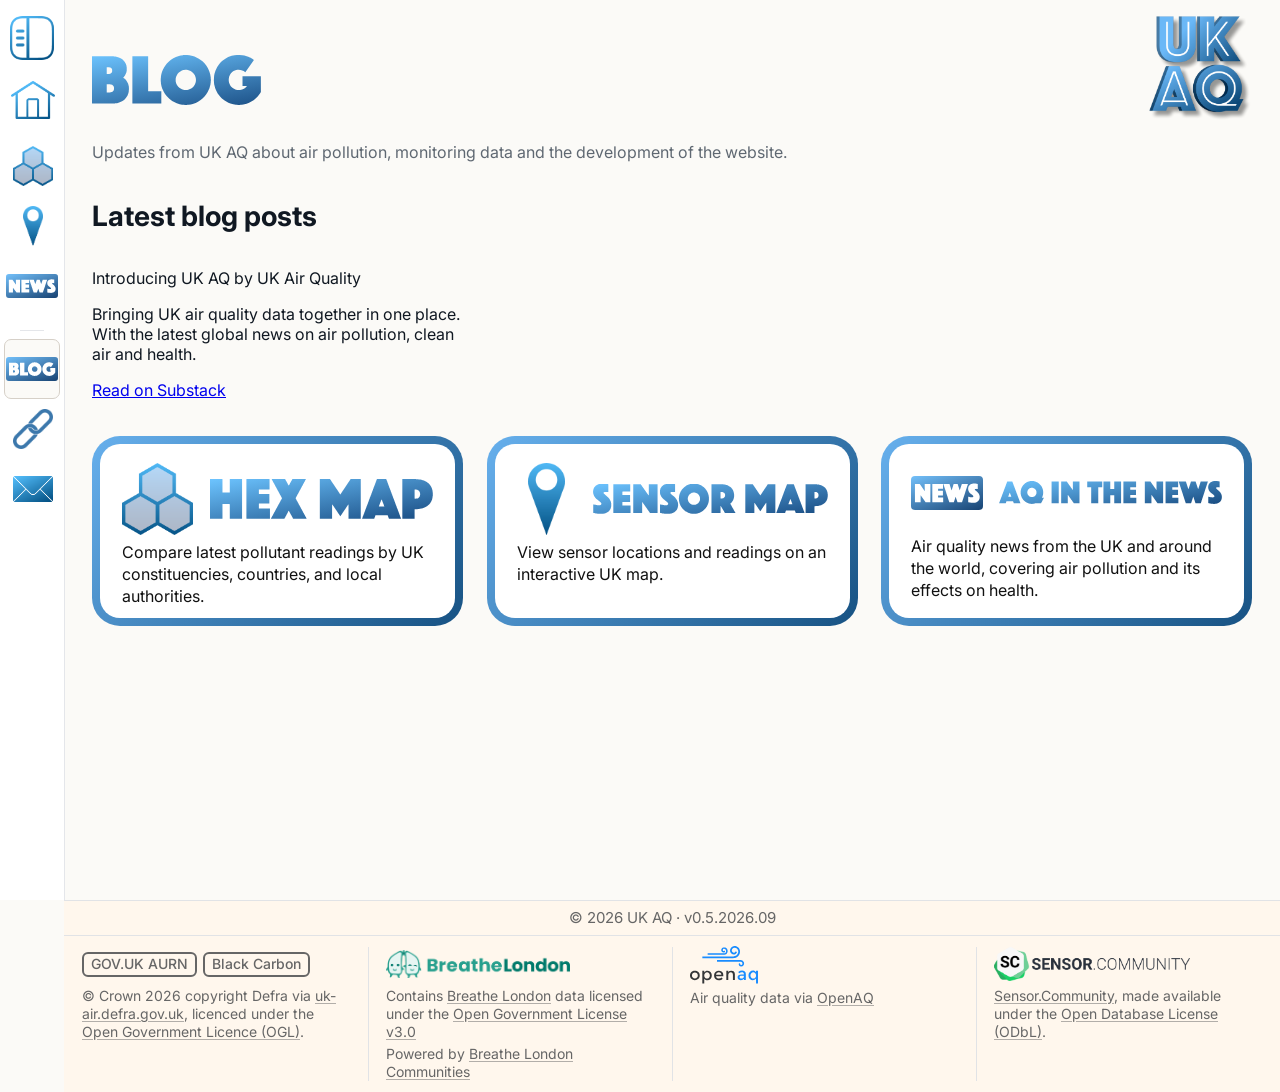
==== blog/index.html @ d54e31c1 "First public website deploy v0.5.2026.09" ====
<!DOCTYPE html>
<html lang="en-GB">
<head>
  <meta charset="utf-8">
  <meta name="viewport" content="width=device-width, initial-scale=1">
  <meta
    name="description"
    content="Updates from UK AQ about air pollution, monitoring data and the development of the website."
  >
  <title>UK AQ Blog | UK AQ</title>

  <link rel="icon" href="/images/favicon.ico" type="image/png">
  <link rel="preconnect" href="https://fonts.googleapis.com">
  <link rel="preconnect" href="https://fonts.gstatic.com" crossorigin>
  <link
    href="https://fonts.googleapis.com/css2?family=Inter:wght@400;500;600;700;800&amp;display=swap"
    rel="stylesheet"
  >
  <link rel="stylesheet" href="/site-ui.css">
  <link rel="stylesheet" href="/blog/blog.css">
  <link rel="stylesheet" href="/bottom-nav.css">
</head>
<body class="blog-page" data-page-slug="blog">
  <div id="uk-aq-sidebar-mount"></div>
  <script src="/sidebar.js"></script>

  <main class="blog-main" id="mainContent">
    <header class="blog-intro">
      <h1 class="ukaq-page-title-heading">
        <span class="ukaq-page-title-text">UK AQ Blog</span>
        <picture class="ukaq-page-title-picture">
          <img
            class="ukaq-page-title-image"
            src="/images/UK-AQ-blog-1line.svg"
            alt=""
            aria-hidden="true"
          >
        </picture>
      </h1>
      <p>Updates from UK AQ about air pollution, monitoring data and the development of the website.</p>
    </header>

    <section class="blog-latest" aria-labelledby="blog-latest-heading">
      <h2 id="blog-latest-heading">Latest blog posts</h2>

      <div class="blog-post-grid">
        <div class="blog-article-entry">
          <div class="blog-embed-slot">
            <div class="substack-post-embed"><p lang="en">Introducing UK AQ by UK Air Quality</p><p>Bringing UK air quality data together in one place. With the latest global news on air pollution, clean air and health. </p><a data-post-link href="https://ukairquality.substack.com/p/introducing-uk-aq">Read on Substack</a></div><script async src="https://substack.com/embedjs/embed.js" charset="utf-8"></script>
          </div>
        </div>
      </div>
    </section>

    <nav class="ukaq-bottom-nav" aria-label="Explore UK AQ">
      <div class="ukaq-bottom-nav-grid ukaq-bottom-nav-grid--three">
        <a class="ukaq-bottom-nav-card" href="/hex_map/" aria-label="Hex Map: Compare latest pollutant readings by UK constituencies, countries, and local authorities.">
          <div class="ukaq-bottom-nav-header">
            <span class="ukaq-bottom-nav-icon-box">
              <img class="ukaq-bottom-nav-icon" src="/sidebar-images/uk-aq-hex-map-sidebar.svg" alt="">
            </span>
            <img class="ukaq-bottom-nav-title" src="/images/UK-AQ-hex-map.svg" alt="Hex Map">
          </div>
          <p class="ukaq-bottom-nav-description">Compare latest pollutant readings by UK constituencies, countries, and local authorities.</p>
        </a>

        <a class="ukaq-bottom-nav-card" href="/sensor_map/" aria-label="Sensor Map: View sensor locations and readings on an interactive UK map.">
          <div class="ukaq-bottom-nav-header">
            <span class="ukaq-bottom-nav-icon-box">
              <img class="ukaq-bottom-nav-icon" src="/sidebar-images/uk-aq-location-pin.svg" alt="">
            </span>
            <img class="ukaq-bottom-nav-title" src="/images/UK-AQ-sensor-map-1line.svg" alt="Sensor Map">
          </div>
          <p class="ukaq-bottom-nav-description">View sensor locations and readings on an interactive UK map.</p>
        </a>

        <a class="ukaq-bottom-nav-card" href="/news/" aria-label="AQ in the News: Air quality news from the UK and around the world, covering air pollution and its effects on health.">
          <div class="ukaq-bottom-nav-header">
            <span class="ukaq-bottom-nav-icon-box">
              <img class="ukaq-bottom-nav-icon" src="/sidebar-images/uk-aq-news-sidebar-button.svg" alt="">
            </span>
            <img class="ukaq-bottom-nav-title" src="/images/UK-AQ-NEWS-1line.svg" alt="AQ in the News">
          </div>
          <p class="ukaq-bottom-nav-description">Air quality news from the UK and around the world, covering air pollution and its effects on health.</p>
        </a>
      </div>
    </nav>
  </main>
</body>
</html>
---- site-ui.css ----
/* Permanent shared UK AQ presentation refinements.
 * These rules must remain when the beta notice is retired.
 */

/* Shared artwork-backed page titles, aligned with the Hex Map/News title area. */
.ukaq-page-title-heading {
  box-sizing: border-box;
  display: flex;
  align-items: center;
  min-width: 0;
  min-height: 92px;
  margin: 0;
  padding-right: 132px;
}

.ukaq-page-title-text {
  position: absolute;
  width: 1px;
  height: 1px;
  padding: 0;
  margin: -1px;
  overflow: hidden;
  clip: rect(0, 0, 0, 0);
  white-space: nowrap;
  border: 0;
}

.ukaq-page-title-picture {
  display: block;
  max-width: 100%;
}

.ukaq-page-title-image {
  display: block;
  width: auto;
  max-width: 100%;
  height: 50.4px;
  object-fit: contain;
  object-position: left center;
}

@media (max-width: 767px) {
  .ukaq-page-title-heading {
    min-height: 44px;
    padding: 0 60px 0 52px;
  }

  .ukaq-page-title-image {
    width: auto;
    height: auto;
    max-height: 42px;
  }

  body[data-page-slug="who-guidelines"] #ukaq-home-logo,
  body[data-page-slug="naei-data"] #ukaq-home-logo,
  body[data-page-slug="wood-burning"] #ukaq-home-logo,
  body[data-page-slug="research"] #ukaq-home-logo {
    top: 16px;
    right: 12px;
  }

  body[data-page-slug="who-guidelines"] #ukaq-home-logo img,
  body[data-page-slug="naei-data"] #ukaq-home-logo img,
  body[data-page-slug="wood-burning"] #ukaq-home-logo img,
  body[data-page-slug="research"] #ukaq-home-logo img {
    width: clamp(44px, 13.333vw, 52px);
    height: auto;
  }
}

/* Keep the existing Hex Map coverage animation but round the visible fill end. */
.hex-map-page .map-summary-coverage-fill {
  border-radius: inherit;
}

/* Make the WHO guideline heading read as a proper title on desktop and mobile. */
.home-page .who-card-footer {
  background: #fff;
}

.home-page .who-guideline-table-v2 thead th {
  background: #edf6fd;
}

.home-page .who-guideline-heading-v2 strong {
  font-size: clamp(1.05rem, 1.3vw, 1.18rem);
  font-weight: 800;
}

.home-page .who-guideline-unit-v2 {
  color: inherit;
  font-size: 1em;
  font-weight: 800;
}

/* Match the Hex Map chart selector's centred 1 glyph while preserving the
   existing rounded-square network action shape. */
.home-page .home-network-picker-action-icon--clear-all::before,
.hex-map-page .network-dropdown-action-icon--clear-all::before {
  content: "1";
  position: absolute;
  inset: 0;
  display: flex;
  align-items: center;
  justify-content: center;
  font-size: 11px;
  font-weight: 700;
  line-height: 1;
}

.home-page .home-network-picker-action-icon--clear-all::before {
  color: #3C78AC;
}

.hex-map-page .network-dropdown-action-icon--clear-all::before {
  color: var(--accent);
}

.home-page .home-network-picker-action:disabled .home-network-picker-action-icon--clear-all::before {
  color: #9aa2a9;
}

.hex-map-page .network-dropdown-action:disabled .network-dropdown-action-icon--clear-all::before {
  color: var(--ink-4);
}

/* Responsive highest-reading circles: below desktop width the three changing
   metadata lines share one fixed slot, leaving pollutant/value/unit stable. */
.home-page .pollutant-circle.pollutant-meta-cycle {
  grid-template-rows: auto auto auto minmax(2.9rem, 1fr);
}

.home-page .pollutant-meta-cycle .pollutant-name {
  grid-row: 1;
}

.home-page .pollutant-meta-cycle .pollutant-value-slot {
  grid-row: 2;
}

.home-page .pollutant-meta-cycle .pollutant-unit {
  grid-row: 3;
}

.home-page .pollutant-meta-cycle .pollutant-observed,
.home-page .pollutant-meta-cycle .pollutant-station,
.home-page .pollutant-meta-cycle .pollutant-network {
  grid-row: 4;
  grid-column: 1;
  width: 88%;
  min-height: 0;
  max-height: 2.7em;
  margin: 0;
  top: 0;
  align-self: center;
  justify-self: center;
  align-items: center;
  justify-content: center;
  overflow: hidden;
  opacity: 0;
  transform: translateY(8px);
  transition: opacity 0.28s ease, transform 0.28s ease;
}

.home-page .pollutant-meta-cycle .pollutant-observed {
  display: block;
  padding: 0;
  white-space: normal;
}

.home-page .pollutant-meta-cycle .pollutant-observed[hidden] {
  display: none;
}

.home-page .pollutant-meta-cycle .pollutant-station {
  display: flex;
  white-space: normal;
  overflow-wrap: normal;
  word-break: normal;
  text-align: center;
}

.home-page .pollutant-meta-cycle .pollutant-network {
  transform: translateY(8px);
}

.home-page .pollutant-meta-cycle .is-meta-current {
  opacity: 1;
  transform: translateY(0);
}

.home-page .pollutant-meta-cycle .is-meta-leaving {
  opacity: 0;
  transform: translateY(-8px);
}

.home-page .pollutant-circle.pollutant-meta-static {
  grid-template-rows: auto auto auto auto auto auto;
}

.home-page .pollutant-meta-static .pollutant-observed,
.home-page .pollutant-meta-static .pollutant-station,
.home-page .pollutant-meta-static .pollutant-network {
  position: relative;
  top: 0;
  width: 90%;
  min-height: 0;
  max-height: none;
  margin: 0;
  transform: none;
  font-size: 0.68rem;
  line-height: 1.08;
}

.home-page .pollutant-meta-static .pollutant-observed {
  grid-row: 4;
  padding-top: 0.15rem;
  white-space: normal;
}

.home-page .pollutant-meta-static .pollutant-station {
  grid-row: 5;
}

.home-page .pollutant-meta-static .pollutant-network {
  grid-row: 6;
}

@media (min-width: 768px) and (max-width: 1079px) {
  .home-page .pollutant-grid {
    grid-template-columns: repeat(3, minmax(0, 1fr));
    column-gap: clamp(0.55rem, 1.25vw, 0.9rem);
  }

  .home-page .pollutant-circle {
    width: min(100%, clamp(205px, calc(69px + 17.7vw), 260px));
    padding: 0.92rem 1rem 0.72rem;
  }

  .home-page .pollutant-name {
    font-size: clamp(1.12rem, 1.8vw, 1.4rem);
  }

  .home-page .pollutant-value-slot {
    height: clamp(3.05rem, 5.1vw, 4.15rem);
    margin-top: 0.68rem;
  }

  .home-page .pollutant-value {
    font-size: clamp(3.15rem, 5.7vw, 4.65rem);
  }

  .home-page .pollutant-unit {
    margin-top: 0.22rem;
    font-size: 0.86rem;
  }

  .home-page .pollutant-meta-cycle .pollutant-observed,
  .home-page .pollutant-meta-cycle .pollutant-station,
  .home-page .pollutant-meta-cycle .pollutant-network {
    font-size: clamp(0.7rem, 1.15vw, 0.84rem);
    line-height: 1.12;
  }

  .home-page .pollutant-meta-cycle .pollutant-station {
    font-weight: 800;
  }
}

/* On wide screens, use the WHO reference card width for useful content rather
   than stretching three table columns across the full card. */
@media (min-width: 981px) {
  .home-page .who-guideline-reference-v2 {
    grid-template-columns: minmax(0, 1.1fr) minmax(420px, 0.9fr);
    grid-template-areas:
      "heading table"
      "note table";
    column-gap: clamp(1.25rem, 3vw, 2.5rem);
    row-gap: 0.55rem;
    align-items: start;
  }

  .home-page .who-guideline-heading-v2 {
    grid-area: heading;
  }

  .home-page .who-guideline-table-v2 {
    grid-area: table;
    align-self: start;
  }

  .home-page .who-guideline-note-v2 {
    grid-area: note;
    align-self: start;
  }
}

@media (max-width: 767px) {
  /* Two-across pollutant circles on phones, with the third centred beneath. */
  .home-page .pollutant-grid {
    grid-template-columns: repeat(2, minmax(0, 1fr));
    column-gap: 0.65rem;
    row-gap: 1rem;
  }

  .home-page .pollutant-item {
    gap: 0.55rem;
  }

  .home-page .pollutant-item[data-pollutant="no2"] {
    grid-column: 1 / -1;
    width: calc((100% - 0.65rem) / 2);
    justify-self: center;
  }

  .home-page .pollutant-circle {
    width: min(100%, 220px);
    padding: 0.72rem 0.52rem 0.54rem;
    box-shadow: 0 10px 20px rgba(56, 42, 30, 0.18);
  }

  .home-page .pollutant-circle.pollutant-meta-cycle {
    grid-template-rows: auto auto auto minmax(2.45rem, 1fr);
  }

  .home-page .pollutant-name {
    margin-top: 0.08rem;
    font-size: clamp(0.98rem, 4.4vw, 1.2rem);
  }

  .home-page .pollutant-value-slot {
    height: clamp(2.15rem, 10vw, 3.05rem);
    margin-top: 0.42rem;
  }

  .home-page .pollutant-value {
    font-size: clamp(2.05rem, 10.2vw, 3.15rem);
    line-height: 0.92;
  }

  .home-page .pollutant-unit {
    margin-top: 0.12rem;
    font-size: clamp(0.65rem, 2.9vw, 0.78rem);
  }

  .home-page .pollutant-meta-cycle .pollutant-observed,
  .home-page .pollutant-meta-cycle .pollutant-station,
  .home-page .pollutant-meta-cycle .pollutant-network {
    width: 92%;
    max-height: 2.45em;
    font-size: clamp(0.62rem, 2.75vw, 0.75rem);
    line-height: 1.08;
  }

  .home-page .pollutant-meta-cycle .pollutant-station {
    font-weight: 800;
  }

  .home-page .scale-legend {
    width: 100%;
    max-width: 220px;
  }

  .home-page .scale-stripe-row {
    grid-template-columns: 1.35rem minmax(0, 1fr) 2.15rem;
    column-gap: 0.22rem;
  }

  .home-page .scale-stripe-endpoint {
    font-size: 0.66rem;
  }

  .home-page .scale-stripe-labels {
    font-size: 0.58rem;
  }

  /* The existing semantic tables remain the source of truth. On mobile their
     rows are presented as cards instead of forcing horizontal scrolling. */
  .home-page .dashboard-table-card .dashboard-table-wrap {
    overflow: visible;
    border: 0;
    border-radius: 0;
    background: transparent;
    -webkit-overflow-scrolling: auto;
    overscroll-behavior-x: auto;
    touch-action: auto;
  }

  .home-page .dashboard-table {
    display: block;
    width: 100%;
    min-width: 0;
    font-size: 0.86rem;
  }

  .home-page .dashboard-table thead {
    position: absolute;
    width: 1px;
    height: 1px;
    padding: 0;
    margin: -1px;
    overflow: hidden;
    clip: rect(0, 0, 0, 0);
    white-space: nowrap;
    border: 0;
  }

  .home-page .dashboard-table tbody {
    display: grid;
    gap: 0.78rem;
    width: 100%;
  }

  .home-page .dashboard-table tbody tr {
    overflow: hidden;
    border: 1px solid #e3d7ca;
    border-radius: 13px;
    background: #fff;
  }

  .home-page .dashboard-table tbody th,
  .home-page .dashboard-table tbody td {
    box-sizing: border-box;
  }

  .home-page .dashboard-table tbody th[scope="row"] {
    display: block;
    padding: 0.68rem 0.76rem;
    border: 0;
    background: #edf6fd;
    color: #24384b;
    font-size: 0.9rem;
    font-weight: 850;
    text-align: left;
  }

  .home-page .dashboard-table--areas tbody tr {
    display: grid;
    width: 100%;
  }

  .home-page .dashboard-table--areas tbody td {
    display: grid;
    grid-template-columns: 3.05rem minmax(0, 1fr) max-content;
    align-items: center;
    gap: 0.45rem;
    padding: 0.62rem 0.72rem;
    border: 0;
    border-top: 1px solid #ece5dc;
  }

  .home-page .dashboard-table--areas tbody td::before {
    grid-column: 1;
    color: #526273;
    font-weight: 850;
    white-space: nowrap;
  }

  .home-page .dashboard-table--areas tbody td:nth-child(2)::before {
    content: "PM2.5";
  }

  .home-page .dashboard-table--areas tbody td:nth-child(3)::before {
    content: "PM10";
  }

  .home-page .dashboard-table--areas tbody td:nth-child(4)::before {
    content: "NO₂";
  }

  .home-page .dashboard-table--areas .area-reading {
    display: contents;
  }

  .home-page .dashboard-table--areas .area-reading-name {
    grid-column: 2;
    min-width: 0;
    overflow-wrap: normal;
    word-break: normal;
  }

  .home-page .dashboard-table--areas .area-reading-metric {
    grid-column: 3;
    justify-self: end;
    gap: 0.28rem;
  }

  .home-page .dashboard-table--areas .area-marker {
    width: 0.9rem;
    height: 1.04rem;
    flex-basis: 0.9rem;
  }

  .home-page .dashboard-table--areas .area-reading-value {
    font-size: 0.8rem;
  }

  .home-page .dashboard-table--networks tbody tr {
    display: grid;
    grid-template-columns: repeat(3, minmax(0, 1fr));
    width: 100%;
  }

  .home-page .dashboard-table--networks tbody th[scope="row"] {
    grid-column: 1 / -1;
    border-right: 0;
  }

  .home-page .dashboard-table--networks tbody td {
    border: 0;
    text-align: center;
  }

  .home-page .dashboard-table--networks tbody td:nth-child(2) {
    grid-column: 1 / -1;
    padding: 0.48rem 0.72rem;
    border-top: 1px solid #ece5dc;
    color: #65717d;
    font-size: 0.72rem;
    text-align: left;
  }

  .home-page .dashboard-table--networks tbody td:nth-child(2)::before {
    content: "Last observed: ";
    font-weight: 750;
  }

  .home-page .dashboard-table--networks tbody td:nth-child(n + 3) {
    padding: 0.56rem 0.4rem 0.66rem;
    border-top: 1px solid #ece5dc;
    border-left: 0;
    font-size: 0.9rem;
    font-weight: 800;
  }

  .home-page .dashboard-table--networks tbody td:nth-child(n + 4) {
    border-left: 1px solid #ece5dc;
  }

  .home-page .dashboard-table--networks tbody td:nth-child(n + 3)::before {
    display: block;
    margin-bottom: 0.18rem;
    color: #65717d;
    font-size: 0.68rem;
    font-weight: 800;
  }

  .home-page .dashboard-table--networks tbody td:nth-child(3)::before {
    content: "PM2.5";
  }

  .home-page .dashboard-table--networks tbody td:nth-child(4)::before {
    content: "PM10";
  }

  .home-page .dashboard-table--networks tbody td:nth-child(5)::before {
    content: "NO₂";
  }

  .home-page .dashboard-table--networks tbody tr[data-network="total"] {
    background: #fffaf3;
  }

  .home-page .dashboard-table--networks tbody tr[data-network="total"] th[scope="row"] {
    background: #f5eadf;
  }
}

/* TEST tuning after responsive review: use a compact four-row stack inside
   each circle so name, value, unit and rotating metadata stay grouped. */
@media (max-width: 1079px) {
  .home-page .pollutant-circle.pollutant-meta-cycle {
    position: relative;
    grid-template-rows: auto auto auto auto;
    align-content: start;
  }

  .home-page .pollutant-meta-cycle .pollutant-name {
    grid-row: 1;
    margin-top: 0.22rem;
  }

  .home-page .pollutant-meta-cycle .pollutant-value-slot {
    grid-row: 2;
    top: 0;
    height: auto;
    margin-top: 0.5rem;
    align-self: auto;
  }

  .home-page .pollutant-meta-cycle .pollutant-unit {
    grid-row: 3;
    top: 0;
    margin-top: 0.08rem;
    align-self: auto;
  }

  .home-page .pollutant-meta-cycle .pollutant-observed,
  .home-page .pollutant-meta-cycle .pollutant-station,
  .home-page .pollutant-meta-cycle .pollutant-network {
    position: relative;
    left: auto;
    right: auto;
    bottom: auto;
    grid-row: 4;
    grid-column: 1;
    width: 88%;
    max-height: 2.25em;
    margin-top: 0.22rem;
    align-self: start;
    justify-self: center;
  }
}

@media (min-width: 768px) and (max-width: 1079px) {
  .home-page .pollutant-circle {
    width: min(100%, clamp(185px, calc(62px + 15.2vw), 230px));
    padding: 0.62rem 0.82rem 0.5rem;
  }

  .home-page .pollutant-meta-cycle .pollutant-value-slot {
    margin-top: 0.74rem;
  }

  .home-page .pollutant-meta-cycle .pollutant-observed,
  .home-page .pollutant-meta-cycle .pollutant-station,
  .home-page .pollutant-meta-cycle .pollutant-network {
    margin-top: 0.38rem;
  }
}

@media (max-width: 767px) {
  .home-page .pollutant-circle {
    width: min(100%, 160px);
    padding: 0.78rem 0.3rem 0.18rem;
  }

  /* Keep the compact-circle typography tied to the 160px circle rather than
     viewport width, so a narrow desktop browser matches a real phone. */
  .home-page .pollutant-name {
    font-size: 1.07rem;
  }

  .home-page .pollutant-value {
    font-size: 2.5rem;
  }

  .home-page .pollutant-unit {
    font-size: 0.71rem;
  }

  .home-page .pollutant-meta-cycle .pollutant-observed,
  .home-page .pollutant-meta-cycle .pollutant-station,
  .home-page .pollutant-meta-cycle .pollutant-network {
    font-size: 0.68rem;
  }

  .home-page .pollutant-meta-cycle .pollutant-name {
    margin-top: 0.12rem;
  }

  .home-page .pollutant-meta-cycle .pollutant-value-slot {
    margin-top: 0.34rem;
  }

  .home-page .pollutant-meta-cycle .pollutant-unit {
    margin-top: 0.04rem;
  }

  .home-page .pollutant-meta-cycle .pollutant-observed,
  .home-page .pollutant-meta-cycle .pollutant-station,
  .home-page .pollutant-meta-cycle .pollutant-network {
    width: 86%;
    max-height: 2.1em;
    margin-top: 0.34rem;
  }

  .home-page .scale-legend {
    max-width: 175px;
  }
}

/* Medium-width final positioning pass after TEST visual review. */
@media (min-width: 768px) and (max-width: 1079px) {
  .home-page .pollutant-circle {
    padding: 0.76rem 0.82rem 0.36rem;
  }

  .home-page .pollutant-meta-cycle .pollutant-name {
    margin-top: 0.3rem;
    font-size: clamp(1.2rem, 2vw, 1.48rem);
  }

  .home-page .pollutant-meta-cycle .pollutant-value-slot {
    margin-top: 0.86rem;
  }

  .home-page .pollutant-meta-cycle .pollutant-unit {
    margin-top: 0.1rem;
  }

  .home-page .pollutant-meta-cycle .pollutant-observed,
  .home-page .pollutant-meta-cycle .pollutant-station,
  .home-page .pollutant-meta-cycle .pollutant-network {
    width: 80%;
    max-height: 2.3em;
    margin-top: 0.52rem;
    font-size: clamp(0.74rem, 1.25vw, 0.88rem);
  }
}

/* Let an inactive message use the full centre of the circle instead of the
   numeric value row while the pollutant name remains at the top. */
.home-page .pollutant-circle.pollutant-circle--inactive {
  grid-template-rows: auto minmax(0, 1fr);
  align-content: stretch;
}

.home-page .pollutant-circle--inactive .pollutant-value-slot {
  grid-row: 2;
  min-height: 0;
  height: auto;
  margin-top: 0;
  top: 0;
  align-self: stretch;
}

.home-page .pollutant-circle--inactive .pollutant-value {
  max-width: 92%;
  font-size: clamp(1.2rem, 2.2vw, 1.55rem);
  line-height: 1.18;
  white-space: normal;
}

.home-page .pollutant-circle--inactive .pollutant-observed,
.home-page .pollutant-circle--inactive .pollutant-station,
.home-page .pollutant-circle--inactive .pollutant-network {
  display: none !important;
}

/* Compensate for the wider right-hand legend endpoint labels at responsive widths. */
@media (min-width: 768px) and (max-width: 1079px) {
  .home-page .scale-legend {
    transform: translateX(5px);
  }
}

@media (max-width: 767px) {
  .home-page .scale-legend {
    transform: translateX(4px);
  }
}

/* On narrow tablet/desktop tables, let Area type wrap so the three pollutant
   columns keep equal, usable widths instead of forcing NO2 off the right edge. */
@media (min-width: 768px) {
  body.home-page .dashboard-table--areas {
    min-width: 0 !important;
  }

  body.home-page .dashboard-table--areas .dashboard-table-area-type-col {
    width: min(var(--area-type-col-width, 220px), 24%) !important;
  }

  body.home-page .dashboard-table--areas thead th:first-child,
  body.home-page .dashboard-table--areas tbody th[scope="row"] {
    white-space: normal !important;
    overflow-wrap: normal;
    word-break: normal;
    line-height: 1.15;
  }
}

/* Restore the normal brown dashboard tables below 768px. Keep the genuine
   table structure and allow horizontal scrolling for this first mobile pass. */
@media (max-width: 767px) {
  body.home-page .dashboard-table-card .dashboard-table-wrap {
    overflow-x: auto;
    overflow-y: hidden;
    border: 1px solid #e3d7ca;
    border-radius: 13px;
    background: #fffdfa;
    -webkit-overflow-scrolling: touch;
    overscroll-behavior-x: contain;
    touch-action: pan-x pan-y;
  }

  body.home-page .dashboard-table {
    display: table;
    width: 100%;
    border-spacing: 0;
    border-collapse: separate;
    font-size: 0.86rem;
  }

  body.home-page .dashboard-table--areas {
    min-width: 760px;
  }

  body.home-page .dashboard-table--networks {
    min-width: 680px;
  }

  body.home-page .dashboard-table thead {
    position: static;
    display: table-header-group;
    width: auto;
    height: auto;
    padding: 0;
    margin: 0;
    overflow: visible;
    clip: auto;
    white-space: normal;
    border: 0;
  }

  body.home-page .dashboard-table tbody {
    display: table-row-group;
    width: auto;
  }

  body.home-page .dashboard-table thead tr,
  body.home-page .dashboard-table tbody tr,
  body.home-page .dashboard-table--areas tbody tr,
  body.home-page .dashboard-table--networks tbody tr {
    display: table-row;
    overflow: visible;
    border: 0;
    border-radius: 0;
    background: #fff;
  }

  body.home-page .dashboard-table th,
  body.home-page .dashboard-table td,
  body.home-page .dashboard-table tbody th[scope="row"],
  body.home-page .dashboard-table--areas tbody td,
  body.home-page .dashboard-table--networks tbody td {
    display: table-cell;
    box-sizing: border-box;
    padding: 0.75rem 0.8rem;
    border-bottom: 1px solid #ded2c4;
    background: inherit;
    color: #172535;
    font-size: inherit;
    vertical-align: middle;
  }

  body.home-page .dashboard-table thead th {
    background: #eee5da;
    color: #263747;
    font-weight: 800;
    white-space: nowrap;
  }

  body.home-page .dashboard-table tbody th[scope="row"] {
    font-weight: 750;
    text-align: left;
  }

  body.home-page .dashboard-table tbody tr:last-child th,
  body.home-page .dashboard-table tbody tr:last-child td {
    border-bottom: 0;
  }

  body.home-page .dashboard-table--areas tbody td::before,
  body.home-page .dashboard-table--networks tbody td::before {
    display: none !important;
    content: none !important;
  }

  body.home-page .dashboard-table--areas .area-reading {
    display: grid;
    grid-template-columns: minmax(0, 1fr) max-content;
    align-items: center;
    column-gap: 0.6rem;
    max-width: 100%;
    min-width: 0;
  }

  body.home-page .dashboard-table--areas .area-reading-name {
    grid-column: auto;
    min-width: 0;
    overflow-wrap: anywhere;
    word-break: normal;
    font-size: inherit;
  }

  body.home-page .dashboard-table--areas .area-reading-metric {
    grid-column: auto;
    display: inline-flex;
    align-items: center;
    justify-self: end;
    gap: 0.35rem;
    white-space: nowrap;
  }

  body.home-page .dashboard-table--areas .area-marker {
    width: 1.17rem;
    height: 1.35rem;
    flex: 0 0 1.17rem;
  }

  body.home-page .dashboard-table--areas .area-reading-value {
    font-size: inherit;
  }

  body.home-page .dashboard-table--areas th:first-child,
  body.home-page .dashboard-table--areas td:first-child {
    border-right: 1px solid rgba(30, 42, 51, 0.12);
  }

  body.home-page .dashboard-table--areas th + th,
  body.home-page .dashboard-table--areas td + td {
    border-left: 1px solid rgba(30, 42, 51, 0.06);
  }

  body.home-page .dashboard-table--areas th:nth-child(2),
  body.home-page .dashboard-table--areas td:nth-child(2) {
    border-left: 0;
  }

  body.home-page .dashboard-table--networks tbody tr[data-network="total"] {
    background: #eee5da;
  }

  body.home-page .dashboard-table--networks tbody tr[data-network="total"] th[scope="row"] {
    background: inherit;
  }

  body.home-page .dashboard-table--networks th:not(:first-child),
  body.home-page .dashboard-table--networks td:not(:first-child) {
    text-align: center;
  }

  body.home-page .dashboard-table--networks th:nth-child(2),
  body.home-page .dashboard-table--networks td:nth-child(2) {
    grid-column: auto;
    padding: 0.75rem 0.8rem;
    border-top: 0;
    color: #172535;
    font-size: inherit;
    text-align: left;
  }

  body.home-page .dashboard-table--networks td:nth-child(n + 3) {
    padding: 0.75rem 0.8rem;
    border-top: 0;
    font-size: inherit;
    font-weight: 700;
  }

  body.home-page .dashboard-table--networks th:first-child,
  body.home-page .dashboard-table--networks td:first-child {
    border-right: 1px solid rgba(30, 42, 51, 0.12);
  }

  body.home-page .dashboard-table--networks th:nth-child(n + 3),
  body.home-page .dashboard-table--networks td:nth-child(n + 3) {
    border-left: 1px solid rgba(30, 42, 51, 0.08);
  }

  body.home-page .dashboard-table--networks tbody tr:last-child th:first-child {
    border-right: 0;
  }
}

body.home-page .dashboard-table--areas {
  width: 100%;
  min-width: 0 !important;
  table-layout: fixed;
  --area-group-border: #a9adb1;
  --area-metric-marker-width: 1.17rem;
  --area-metric-marker-height: 1.35rem;
  --area-metric-gap: 0.35rem;
  --area-metric-value-track: 6.4rem;
  --area-metric-font-size: 100%;
}

body.home-page .dashboard-table--areas .dashboard-table-area-type-col {
  width: 24% !important;
}

body.home-page .dashboard-table--areas col:not(.dashboard-table-area-type-col) {
  width: 25.333333% !important;
}

body.home-page .dashboard-table--areas thead th:first-child,
body.home-page .dashboard-table--areas tbody tr[data-area-type] > th:first-child {
  white-space: normal;
  overflow-wrap: normal;
  word-break: normal;
}

/* Side-by-side mode: preserve fixed marker and value tracks so content length
   cannot move corresponding markers or value starts between area rows. */
body.home-page .dashboard-table--areas .area-reading {
  display: grid;
  width: 100%;
  grid-template-columns: minmax(0, 1fr) auto;
  align-items: center;
  column-gap: 0.35rem;
  min-width: 0;
}

body.home-page .dashboard-table--areas .area-reading-name {
  grid-column: 1;
  min-width: 0;
  overflow-wrap: normal !important;
  word-break: normal !important;
}

body.home-page .dashboard-table--areas .area-reading-metric {
  grid-column: 2;
  display: grid;
  grid-template-columns: var(--area-metric-marker-width) var(--area-metric-value-track);
  align-items: center;
  justify-self: end;
  column-gap: var(--area-metric-gap);
  min-width: 0;
  white-space: nowrap;
}

body.home-page .dashboard-table--areas .area-marker {
  grid-column: 1;
  width: var(--area-metric-marker-width);
  height: var(--area-metric-marker-height);
  flex: 0 0 var(--area-metric-marker-width);
  justify-self: start;
}

body.home-page .dashboard-table--areas .area-reading-value {
  grid-column: 2;
  display: inline-flex;
  align-items: baseline;
  justify-self: start;
  gap: 0.25em;
  font-size: var(--area-metric-font-size);
  white-space: nowrap;
  font-variant-numeric: tabular-nums;
}

body.home-page .dashboard-table--areas .area-reading-number,
body.home-page .dashboard-table--areas .area-reading-unit {
  white-space: nowrap;
}

/* The controller enables stacked mode only after rendered side-by-side content
   no longer fits. All pollutant cells switch together. */
body.home-page .dashboard-table--areas.area-table--stacked .area-reading {
  grid-template-columns: minmax(0, 1fr);
  row-gap: 0.28rem;
  column-gap: 0;
}

body.home-page .dashboard-table--areas.area-table--stacked .area-reading-name {
  grid-column: 1;
  grid-row: 1;
}

body.home-page .dashboard-table--areas.area-table--stacked .area-reading-metric {
  grid-column: 1;
  grid-row: 2;
  display: inline-flex;
  width: max-content;
  max-width: 100%;
  align-items: center;
  justify-self: start;
  gap: var(--area-metric-gap);
  white-space: nowrap;
}

body.home-page .dashboard-table--areas.area-table--stacked .area-marker,
body.home-page .dashboard-table--areas.area-table--stacked .area-reading-value {
  grid-column: auto;
  justify-self: auto;
}

body.home-page .dashboard-table--areas.area-table--grouped tbody tr[data-area-type] .area-reading {
  align-items: start;
}

body.home-page .dashboard-table--areas.area-table--grouped tbody tr[data-area-type] .area-reading-name {
  align-self: start;
  min-height: var(--area-reading-name-row-height, 0);
}

body.home-page .dashboard-table--areas.area-table--grouped tbody tr[data-area-type] .area-reading-metric {
  align-self: end;
}

/* Grouped narrow-fit stages are applied only after normal grouped layout has
   been measured. Spacing is reduced before the shared metric presentation. */
body.home-page .dashboard-table--areas.area-table--grouped.area-table--compact {
  --area-metric-gap: 0.22rem;
}

body.home-page .dashboard-table--areas.area-table--grouped.area-table--compact tbody tr[data-area-type] > td {
  padding-inline: 0.38rem;
}

body.home-page .dashboard-table--areas.area-table--grouped.area-table--metric-split .area-reading-metric {
  display: grid;
  grid-template-columns: var(--area-metric-marker-width) max-content;
  grid-template-rows: auto;
  align-items: start;
  justify-self: start;
  column-gap: var(--area-metric-gap);
  row-gap: 0;
  width: max-content;
  max-width: 100%;
}

body.home-page .dashboard-table--areas.area-table--grouped.area-table--metric-split .area-marker {
  grid-column: 1;
  grid-row: 1;
  align-self: start;
}

body.home-page .dashboard-table--areas.area-table--grouped.area-table--metric-split .area-reading-value {
  grid-column: 2;
  grid-row: 1;
  display: grid;
  grid-template-columns: max-content;
  grid-template-rows: auto auto;
  align-items: start;
  justify-self: start;
  gap: 0;
}

body.home-page .dashboard-table--areas.area-table--grouped.area-table--metric-split .area-reading-number {
  grid-row: 1;
}

body.home-page .dashboard-table--areas.area-table--grouped.area-table--metric-split .area-reading-unit {
  grid-row: 2;
  font-size: 78%;
  line-height: 1.05;
}

body.home-page .dashboard-table--areas.area-table--grouped.area-table--metric-90 {
  --area-metric-marker-width: 1.053rem;
  --area-metric-marker-height: 1.215rem;
  --area-metric-gap: 0.198rem;
  --area-metric-value-track: 5.76rem;
  --area-metric-font-size: 90%;
}

body.home-page .dashboard-table--areas.area-table--grouped.area-table--metric-85 {
  --area-metric-marker-width: 0.995rem;
  --area-metric-marker-height: 1.148rem;
  --area-metric-gap: 0.187rem;
  --area-metric-value-track: 5.44rem;
  --area-metric-font-size: 85%;
}

body.home-page .dashboard-table--areas.area-table--grouped.area-table--metric-80 {
  --area-metric-marker-width: 0.936rem;
  --area-metric-marker-height: 1.08rem;
  --area-metric-gap: 0.176rem;
  --area-metric-value-track: 5.12rem;
  --area-metric-font-size: 80%;
}

/* Grouped five-row fallback. JavaScript enables this when any area-type word,
   normal-size area-name word, or complete marker/value-unit line cannot fit in
   the resolved standard layout. */
body.home-page .dashboard-table--areas .area-reading-group-row {
  display: none;
}

body.home-page .dashboard-table--areas.area-table--grouped .dashboard-table-area-type-col {
  width: 0 !important;
  visibility: collapse;
}

body.home-page .dashboard-table--areas.area-table--grouped col:not(.dashboard-table-area-type-col) {
  width: 33.333333% !important;
}

body.home-page .dashboard-table--areas.area-table--grouped thead th:first-child,
body.home-page .dashboard-table--areas.area-table--grouped tbody tr[data-area-type] > th:first-child {
  display: table-cell !important;
  width: 0 !important;
  min-width: 0 !important;
  max-width: 0 !important;
  padding: 0 !important;
  overflow: hidden;
  border: 0 !important;
  visibility: hidden;
  font-size: 0;
  line-height: 0;
  white-space: nowrap;
}

body.home-page .dashboard-table--areas.area-table--grouped thead th {
  border-radius: 0;
}

body.home-page .dashboard-table--areas.area-table--grouped thead th:nth-child(2) {
  border-left: 0 !important;
}

body.home-page .dashboard-table--areas.area-table--grouped .area-reading-group-row {
  display: table-row;
}

body.home-page .dashboard-table--areas.area-table--grouped .area-reading-group-row > th {
  display: table-cell;
  padding: 0.55rem 0.65rem;
  border-top: 0;
  border-right: 0;
  border-bottom: 1px solid #ded2c4;
  border-left: 0;
  background: #fff;
  color: #172535;
  font-size: inherit;
  font-weight: 800;
  line-height: 1.15;
  text-align: left;
  white-space: normal;
}

/* The Local Authorities heading solely owns the separator between groups.
   Data rows do not add outer side or bottom edges over the wrapper perimeter. */
body.home-page .dashboard-table--areas.area-table--grouped tbody tr[data-area-type="pcon"] > td {
  border-bottom: 0 !important;
}

body.home-page .dashboard-table--areas.area-table--grouped .area-reading-group-row[data-area-group="la"] > th {
  border-top: 1.5px solid var(--area-group-border);
}

/* Preserve normal wrapping. Only a residual single-word overflow is allowed to
   reduce that individual area name. */
body.home-page .dashboard-table--areas .area-reading-name.area-reading-name--fit-90 {
  font-size: 90% !important;
}

body.home-page .dashboard-table--areas .area-reading-name.area-reading-name--fit-85 {
  font-size: 85% !important;
}

body.home-page .dashboard-table--areas .area-reading-name.area-reading-name--fit-80 {
  font-size: 80% !important;
}

body.home-page .dashboard-table--areas .area-reading-name.area-reading-name--emergency-wrap {
  overflow-wrap: anywhere !important;
}

/* Homepage network table overflow sequence. The permanent controller applies
   these classes after measuring the rendered table against its wrapper. */
body.home-page .dashboard-table--networks {
  width: 100% !important;
  min-width: 0 !important;
  table-layout: auto;
}

body.home-page .dashboard-table--networks tbody th[scope="row"] {
  white-space: nowrap;
}

body.home-page .dashboard-table--networks.is-network-name-wrap tbody th[scope="row"],
body.home-page .dashboard-table--networks tbody th.network-summary-label-split {
  white-space: normal !important;
}

body.home-page .dashboard-table--networks th:nth-child(2),
body.home-page .dashboard-table--networks td:nth-child(2) {
  width: 1%;
  white-space: nowrap;
}

body.home-page .dashboard-table--networks td:nth-child(2) time {
  white-space: nowrap;
}

body.home-page .dashboard-table--networks.is-network-updated-hidden th:nth-child(2),
body.home-page .dashboard-table--networks.is-network-updated-hidden td:nth-child(2) {
  display: none !important;
}
---- blog/blog.css ----
:root {
  --blog-bg: #fbfaf7;
  --blog-text: #101822;
  --blog-muted: #5f6872;
}

* {
  box-sizing: border-box;
}

body.blog-page {
  min-width: 0;
  min-height: 100vh;
  margin: 0;
  overflow-x: hidden;
  background: var(--blog-bg);
  color: var(--blog-text);
  font-family: Inter, system-ui, -apple-system, BlinkMacSystemFont, "Segoe UI", sans-serif;
}

.blog-main {
  width: min(100%, 1620px);
  min-width: 0;
  min-height: 100vh;
  margin-inline: auto;
  padding: 34px 28px 28px;
}

.blog-intro {
  min-width: 0;
  margin-bottom: 32px;
}

.blog-intro p {
  margin: 14px 0 0;
  color: var(--blog-muted);
  font-size: 1rem;
  line-height: 1.6;
}

.blog-latest {
  min-width: 0;
  container: blog-posts / inline-size;
}

.blog-latest h2 {
  margin: 0 0 18px;
  font-size: clamp(1.4rem, 2.5vw, 1.75rem);
  line-height: 1.3;
}

.blog-post-grid {
  display: grid;
  grid-template-columns: minmax(0, 1fr);
  gap: 1.5rem;
}

.blog-article-entry {
  width: 100%;
  max-width: 420px;
  min-width: 0;
}

.blog-embed-slot {
  width: 100%;
  min-width: 0;
  overflow-x: auto;
}

.blog-embed-slot iframe {
  max-width: 100%;
}

@container blog-posts (min-width: 760px) {
  .blog-post-grid {
    grid-template-columns: repeat(2, minmax(0, 1fr));
  }
}

@container blog-posts (min-width: 1160px) {
  .blog-post-grid {
    grid-template-columns: repeat(3, minmax(0, 1fr));
  }
}

@media (max-width: 767px) {
  .blog-main {
    padding: 16px 12px 48px;
  }

  .blog-article-entry {
    margin-inline: auto;
  }

  .blog-intro {
    margin-bottom: 26px;
  }

  .blog-intro p {
    margin-top: 12px;
    line-height: 1.55;
  }

  body.blog-page #ukaq-home-logo {
    top: 16px;
    right: 12px;
  }

  body.blog-page #ukaq-home-logo img {
    width: clamp(44px, 13.333vw, 52px);
    height: auto;
  }
}
---- bottom-nav.css ----
.ukaq-bottom-nav {
  margin-top: 2.25rem;
  container-name: ukaq-bottom-nav;
  container-type: inline-size;
}

.ukaq-bottom-nav-grid {
  --ukaq-bottom-nav-card-max: calc((1220px - 3rem) / 3);
  display: grid;
  gap: 1.5rem;
  align-items: stretch;
  justify-content: center;
}

.ukaq-bottom-nav-grid--three {
  grid-template-columns: repeat(3, minmax(0, var(--ukaq-bottom-nav-card-max)));
}

.ukaq-bottom-nav-grid--two {
  grid-template-columns: repeat(2, minmax(0, var(--ukaq-bottom-nav-card-max)));
}

.ukaq-bottom-nav-card {
  display: flex;
  flex-direction: column;
  box-sizing: border-box;
  min-height: 184px;
  container-type: inline-size;
  padding: 1.05rem 1.35rem 0.68rem;
  border: 8px solid transparent;
  border-radius: 28px;
  background:
    linear-gradient(#fff, #fff) padding-box,
    linear-gradient(135deg, #67B0ED, #175283) border-box;
  color: #101822;
  text-decoration: none;
  transition: transform 0.18s ease, box-shadow 0.18s ease;
}

.ukaq-bottom-nav-card:hover {
  transform: translateY(-3px);
  box-shadow: 0 12px 26px rgba(16, 24, 34, 0.12);
}

.ukaq-bottom-nav-card:focus-visible {
  outline: 3px solid rgba(60, 120, 172, 0.45);
  outline-offset: 4px;
}

.ukaq-bottom-nav-header {
  display: flex;
  align-items: center;
  gap: 1rem;
  min-height: 76px;
  min-width: 0;
  overflow: hidden;
}

.ukaq-bottom-nav-icon-box {
  display: inline-flex;
  width: 72px;
  height: 72px;
  flex: 0 0 72px;
  align-items: center;
  justify-content: center;
}

.ukaq-bottom-nav-icon {
  display: block;
  width: 72px;
  height: 72px;
  object-fit: contain;
}

.ukaq-bottom-nav-card[href="/sensor_map/"] .ukaq-bottom-nav-icon-box,
.ukaq-bottom-nav-card[href="/sensor_map/"] .ukaq-bottom-nav-icon {
  width: 60px;
  flex-basis: 60px;
}

.ukaq-bottom-nav-title {
  display: block;
  flex: 1 1 auto;
  width: 100%;
  max-width: 100%;
  min-width: 0;
  max-height: 40px;
  height: auto;
  object-fit: contain;
  object-position: left center;
}

.ukaq-bottom-nav-title-switch {
  display: flex;
  flex: 1 1 auto;
  align-items: center;
  min-width: 0;
  width: 100%;
  container-type: inline-size;
}

.ukaq-bottom-nav-title-switch .ukaq-bottom-nav-title--two-line {
  display: block;
  max-height: 58px;
}

.ukaq-bottom-nav-title-switch .ukaq-bottom-nav-title--one-line {
  display: none;
  max-height: 40px;
}

.ukaq-bottom-nav-description {
  margin: 0.35rem 0 0;
  font-size: 1rem;
  line-height: 1.35;
  color: #111;
  text-align: left;
}

.ukaq-bottom-nav-card[href="/news/"] .ukaq-bottom-nav-header,
.ukaq-bottom-nav-card[href="/news/"] .ukaq-bottom-nav-description {
  transform: translateY(-6px);
}

@container (min-width: 200px) {
  .ukaq-bottom-nav-title-switch .ukaq-bottom-nav-title--two-line {
    display: none;
  }

  .ukaq-bottom-nav-title-switch .ukaq-bottom-nav-title--one-line {
    display: block;
  }
}

@media (min-width: 1300px) {
  .ukaq-bottom-nav-grid {
    --ukaq-bottom-nav-card-max: calc((1280px - 3rem) / 3);
  }
}

@container ukaq-bottom-nav (max-width: 1080px) {
  .ukaq-bottom-nav-grid--three {
    grid-template-columns: repeat(2, minmax(0, var(--ukaq-bottom-nav-card-max)));
  }

  .ukaq-bottom-nav-grid--three > .ukaq-bottom-nav-card:last-child:nth-child(odd) {
    grid-column: 1 / -1;
    width: 100%;
    max-width: var(--ukaq-bottom-nav-card-max);
    justify-self: center;
  }
}

@container ukaq-bottom-nav (max-width: 760px) {
  .ukaq-bottom-nav-grid--three,
  .ukaq-bottom-nav-grid--two {
    grid-template-columns: minmax(0, var(--ukaq-bottom-nav-card-max));
  }
}

@media (prefers-reduced-motion: reduce) {
  .ukaq-bottom-nav-card {
    transition: none;
  }

  .ukaq-bottom-nav-card:hover,
  .ukaq-bottom-nav-card:focus-visible {
    transform: none;
  }
}
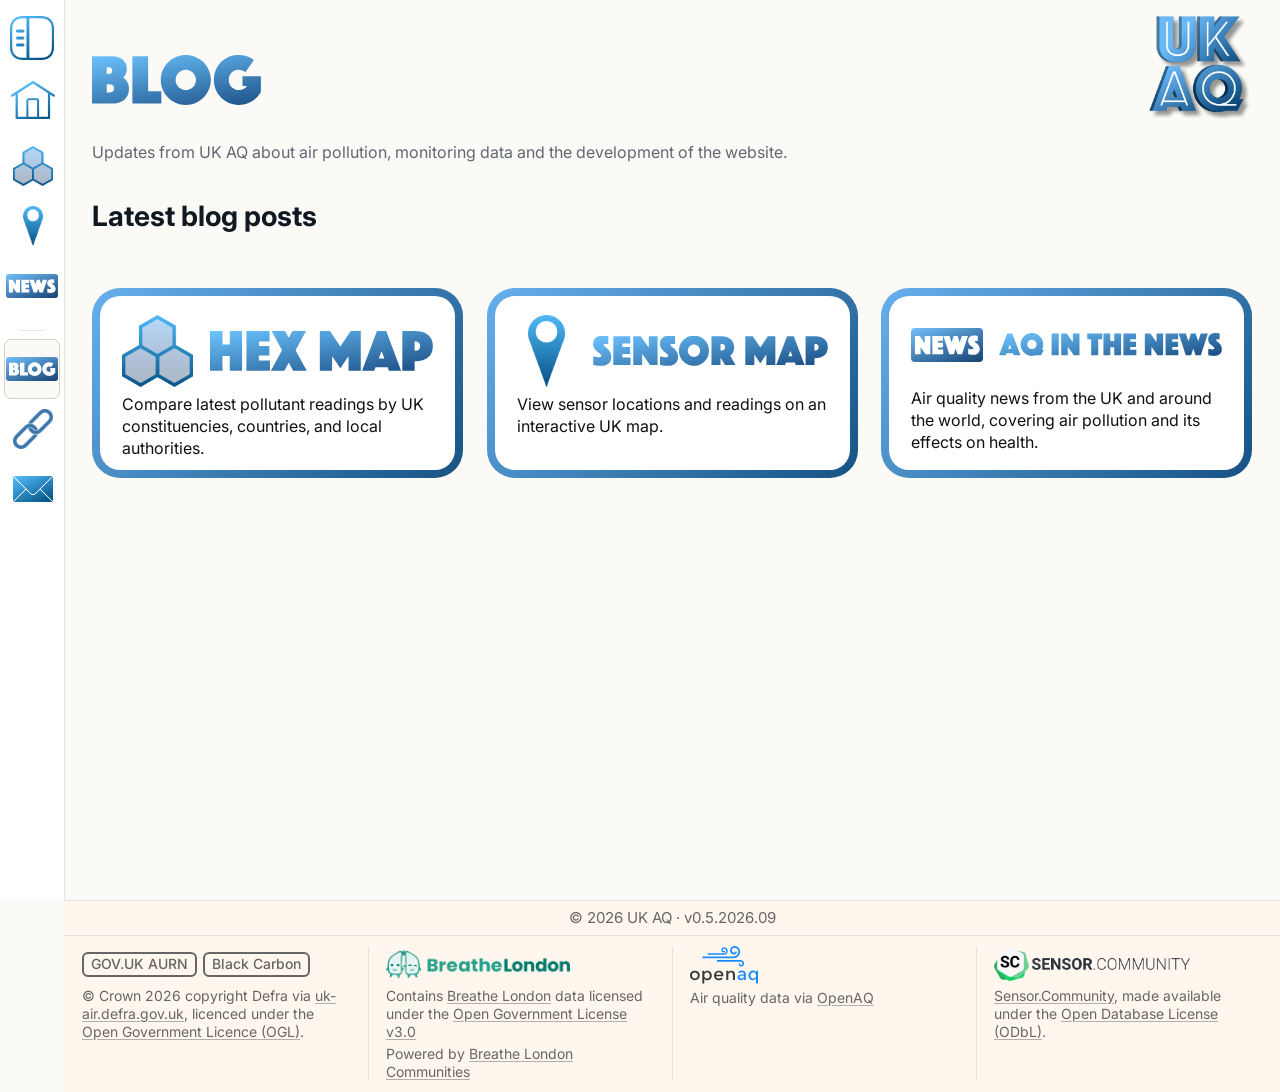
==== commit 7b26d8f9: "update blog to phase 2" ====
--- a/blog/index.html
+++ b/blog/index.html
@@ -19,6 +19,7 @@
   <link rel="stylesheet" href="/site-ui.css">
   <link rel="stylesheet" href="/blog/blog.css">
   <link rel="stylesheet" href="/bottom-nav.css">
+  <script src="/blog/blog.js" defer></script>
 </head>
 <body class="blog-page" data-page-slug="blog">
   <div id="uk-aq-sidebar-mount"></div>
@@ -43,13 +44,15 @@
     <section class="blog-latest" aria-labelledby="blog-latest-heading">
       <h2 id="blog-latest-heading">Latest blog posts</h2>
 
-      <div class="blog-post-grid">
-        <div class="blog-article-entry">
-          <div class="blog-embed-slot">
-            <div class="substack-post-embed"><p lang="en">Introducing UK AQ by UK Air Quality</p><p>Bringing UK air quality data together in one place. With the latest global news on air pollution, clean air and health. </p><a data-post-link href="https://ukairquality.substack.com/p/introducing-uk-aq">Read on Substack</a></div><script async src="https://substack.com/embedjs/embed.js" charset="utf-8"></script>
-          </div>
-        </div>
+      <div class="blog-post-grid" data-blog-post-grid>
+<!-- UK_AQ_BLOG_PHASE2_POSTS -->
       </div>
+
+      <nav class="blog-pagination" data-blog-pagination aria-label="Blog posts" hidden>
+        <button type="button" data-blog-previous>Previous</button>
+        <span data-blog-page-status aria-live="polite">Page 1 of 1</span>
+        <button type="button" data-blog-next>Next</button>
+      </nav>
     </section>
 
     <nav class="ukaq-bottom-nav" aria-label="Explore UK AQ">
--- a/site-ui.css
+++ b/site-ui.css
@@ -95,7 +95,6 @@
 
 /* Match the Hex Map chart selector's centred 1 glyph while preserving the
    existing rounded-square network action shape. */
-.home-page .home-network-picker-action-icon--clear-all::before,
 .hex-map-page .network-dropdown-action-icon--clear-all::before {
   content: "1";
   position: absolute;
@@ -108,16 +107,8 @@
   line-height: 1;
 }
 
-.home-page .home-network-picker-action-icon--clear-all::before {
-  color: #3C78AC;
-}
-
 .hex-map-page .network-dropdown-action-icon--clear-all::before {
   color: var(--accent);
-}
-
-.home-page .home-network-picker-action:disabled .home-network-picker-action-icon--clear-all::before {
-  color: #9aa2a9;
 }
 
 .hex-map-page .network-dropdown-action:disabled .network-dropdown-action-icon--clear-all::before {
--- a/blog/blog.css
+++ b/blog/blog.css
@@ -2,6 +2,8 @@
   --blog-bg: #fbfaf7;
   --blog-text: #101822;
   --blog-muted: #5f6872;
+  --blog-blue: #0b5cab;
+  --blog-border: #dce2e7;
 }
 
 * {
@@ -61,14 +63,137 @@
   min-width: 0;
 }
 
-.blog-embed-slot {
+.blog-article-entry[hidden] {
+  display: none !important;
+}
+
+.blog-post-card {
+  display: flex;
+  height: 100%;
+  min-width: 0;
+  flex-direction: column;
+  overflow: hidden;
+  border: 1px solid var(--blog-border);
+  border-radius: 18px;
+  background: #fff;
+  color: inherit;
+  text-decoration: none;
+  box-shadow: 0 10px 28px rgba(16, 24, 34, 0.07);
+  transition: border-color 160ms ease, box-shadow 160ms ease, transform 160ms ease;
+}
+
+.blog-post-card:hover,
+.blog-post-card:focus-visible {
+  border-color: rgba(11, 92, 171, 0.45);
+  box-shadow: 0 14px 34px rgba(16, 24, 34, 0.12);
+  transform: translateY(-2px);
+}
+
+.blog-post-card:focus-visible {
+  outline: 3px solid rgba(11, 92, 171, 0.28);
+  outline-offset: 3px;
+}
+
+.blog-post-image-wrap {
+  display: block;
   width: 100%;
-  min-width: 0;
-  overflow-x: auto;
-}
-
-.blog-embed-slot iframe {
-  max-width: 100%;
+  aspect-ratio: 1200 / 630;
+  overflow: hidden;
+  background: #edf2f5;
+}
+
+.blog-post-image {
+  display: block;
+  width: 100%;
+  height: 100%;
+  object-fit: cover;
+}
+
+.blog-post-body {
+  display: flex;
+  min-width: 0;
+  flex: 1;
+  flex-direction: column;
+  padding: 20px;
+}
+
+.blog-post-meta {
+  color: var(--blog-muted);
+  font-size: 0.82rem;
+  font-weight: 600;
+  line-height: 1.45;
+}
+
+.blog-post-title {
+  display: block;
+  margin-top: 9px;
+  font-size: clamp(1.2rem, 2vw, 1.45rem);
+  font-weight: 800;
+  line-height: 1.25;
+}
+
+.blog-post-description {
+  display: block;
+  margin-top: 11px;
+  color: var(--blog-muted);
+  line-height: 1.55;
+}
+
+.blog-post-destination {
+  display: block;
+  margin-top: auto;
+  padding-top: 18px;
+  color: var(--blog-blue);
+  font-size: 0.92rem;
+  font-weight: 750;
+}
+
+.blog-pagination {
+  display: flex;
+  align-items: center;
+  justify-content: center;
+  gap: 14px;
+  margin-top: 24px;
+}
+
+.blog-pagination[hidden] {
+  display: none;
+}
+
+.blog-pagination button {
+  min-width: 92px;
+  min-height: 44px;
+  border: 1px solid #bac5cf;
+  border-radius: 999px;
+  background: #fff;
+  color: var(--blog-text);
+  cursor: pointer;
+  font: inherit;
+  font-weight: 700;
+}
+
+.blog-pagination button:hover:not(:disabled),
+.blog-pagination button:focus-visible:not(:disabled) {
+  border-color: var(--blog-blue);
+  color: var(--blog-blue);
+}
+
+.blog-pagination button:focus-visible {
+  outline: 3px solid rgba(11, 92, 171, 0.25);
+  outline-offset: 2px;
+}
+
+.blog-pagination button:disabled {
+  cursor: default;
+  opacity: 0.45;
+}
+
+.blog-pagination span {
+  min-width: 92px;
+  color: var(--blog-muted);
+  text-align: center;
+  font-size: 0.92rem;
+  font-weight: 650;
 }
 
 @container blog-posts (min-width: 760px) {
@@ -92,6 +217,18 @@
     margin-inline: auto;
   }
 
+  .blog-post-body {
+    padding: 18px;
+  }
+
+  .blog-pagination {
+    gap: 8px;
+  }
+
+  .blog-pagination button {
+    min-width: 84px;
+  }
+
   .blog-intro {
     margin-bottom: 26px;
   }
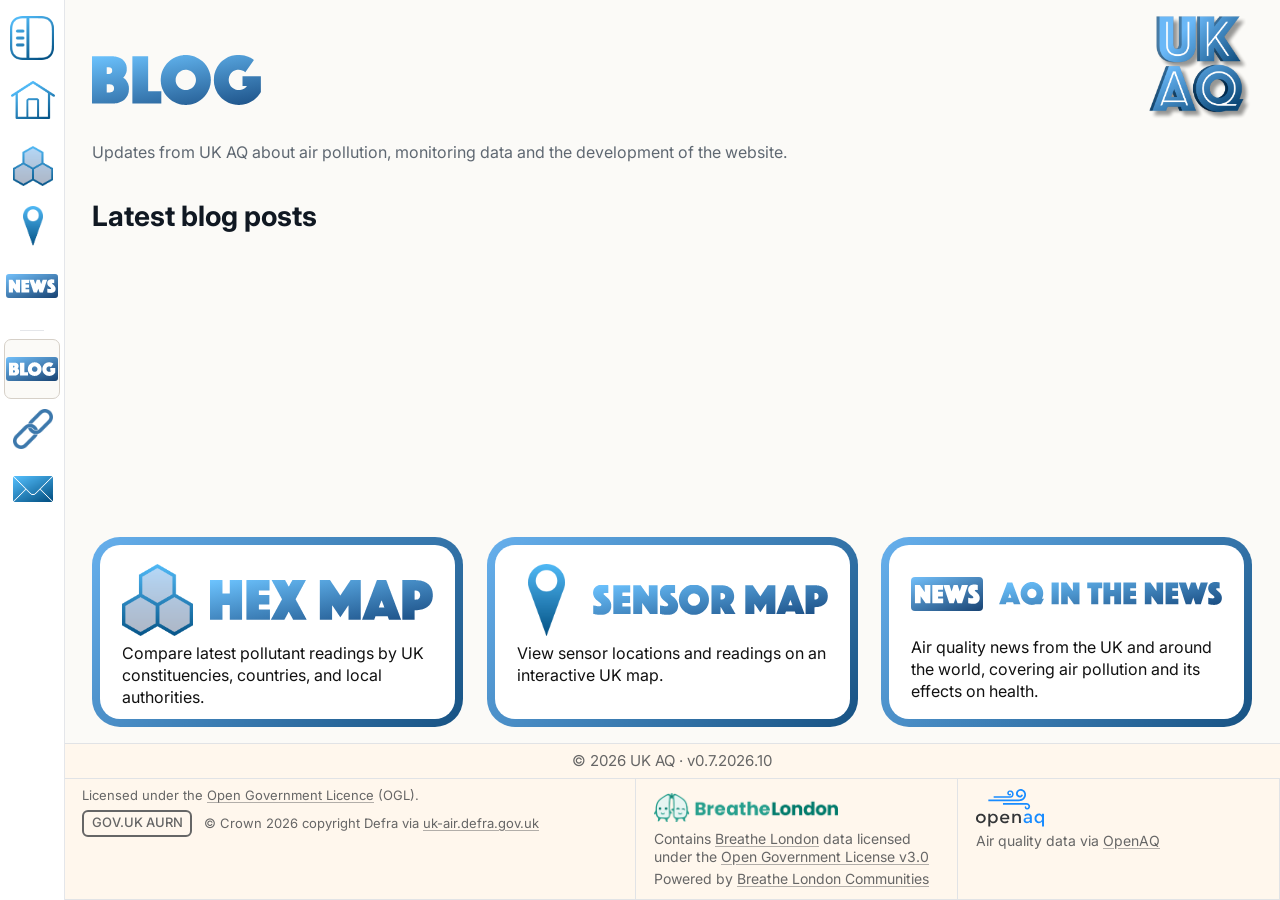
==== commit 53db791c: "update for OG images" ====
--- a/blog/index.html
+++ b/blog/index.html
@@ -7,7 +7,7 @@
     name="description"
     content="Updates from UK AQ about air pollution, monitoring data and the development of the website."
   >
-  <title>UK AQ Blog | UK AQ</title>
+  <title>UK AQ Blog | UK Air Quality</title>
 
   <link rel="icon" href="/images/favicon.ico" type="image/png">
   <link rel="preconnect" href="https://fonts.googleapis.com">
--- a/bottom-nav.css
+++ b/bottom-nav.css
@@ -1,7 +1,44 @@
+/* Only card-bearing pages grow their main area. Keep existing horizontal
+ * geometry and section gaps, with spare height reserved above the final nav.
+ * The maps retain their separate footer arrangements. */
+body:not(.hex-map-page):not(.ukaq-site-footer-after-viewport) > main:has(.ukaq-bottom-nav-grid) {
+  --ukaq-bottom-nav-footer-gap: 16px;
+  --home-main-footer-gap: var(--ukaq-bottom-nav-footer-gap);
+  display: flex;
+  flex-direction: column;
+  flex: 1 0 auto;
+  min-height: 0;
+  padding-bottom: var(--ukaq-bottom-nav-footer-gap);
+}
+
+/* Resources and Contact nest their navigation inside this content frame. */
+body > main:has(.ukaq-bottom-nav-grid) > .resources-frame {
+  display: flex;
+  flex-direction: column;
+  flex: 1 0 auto;
+}
+
+body > main:has(.ukaq-bottom-nav-grid) > *,
+body > main > .resources-frame:has(> .ukaq-bottom-nav) > * {
+  flex-shrink: 0;
+}
+
 .ukaq-bottom-nav {
-  margin-top: 2.25rem;
+  --ukaq-bottom-nav-content-gap: 2.25rem;
+  margin-top: var(--ukaq-bottom-nav-content-gap);
   container-name: ukaq-bottom-nav;
   container-type: inline-size;
+}
+
+/* Padding preserves the content-to-nav minimum when the auto margin is zero. */
+body > main:has(.ukaq-bottom-nav-grid) .ukaq-bottom-nav {
+  margin-top: auto;
+  padding-top: var(--ukaq-bottom-nav-content-gap);
+}
+
+/* The homepage keeps its existing section gap, mobile inset and breakpoints. */
+body > main.home-main > .home-section:has(> .ukaq-bottom-nav-grid) {
+  margin-top: auto;
 }
 
 .ukaq-bottom-nav-grid {
